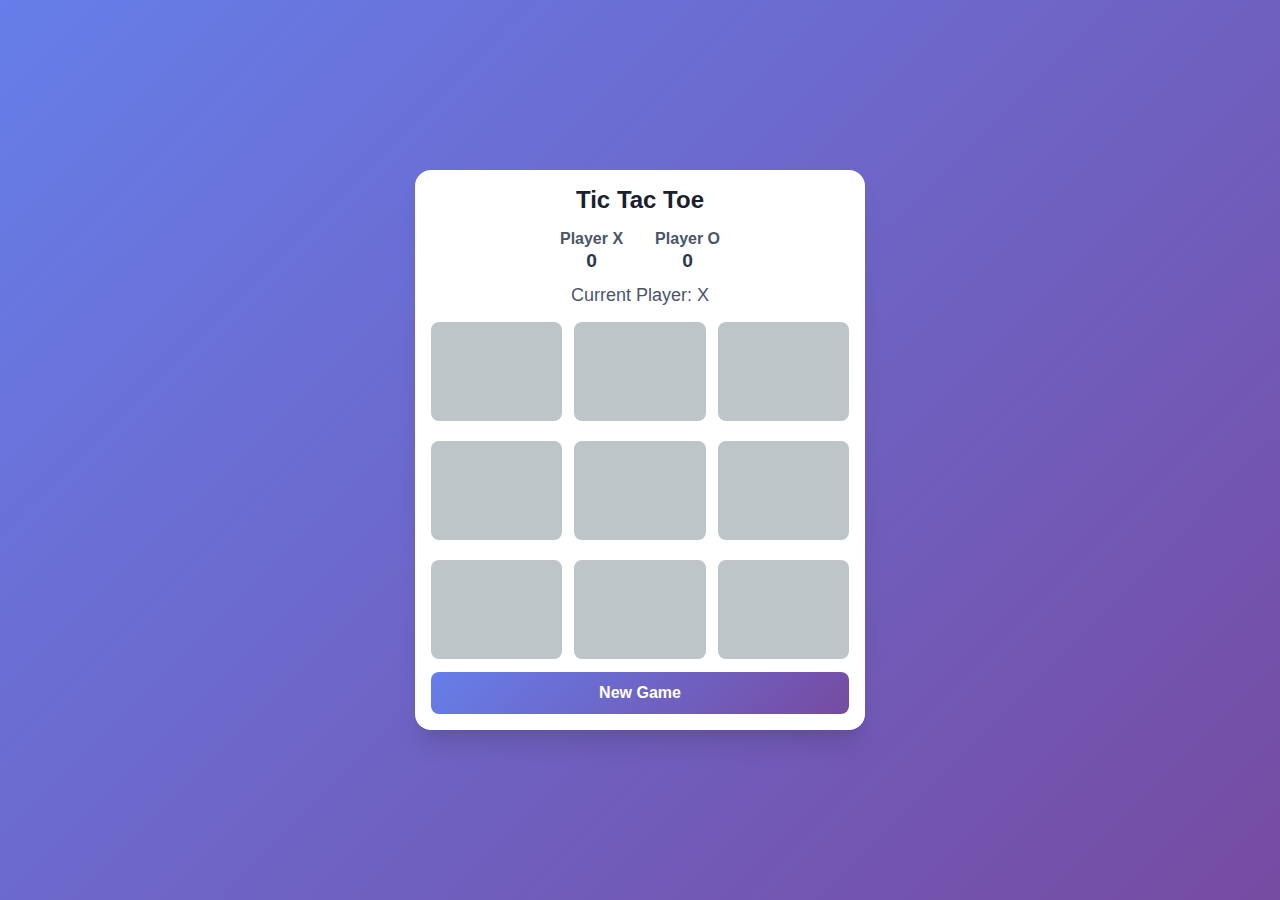
==== index.html @ 22e98348 "feat: Create modern UI and UX for Tic Tac Toe" ====
<!DOCTYPE html>
<html lang="en">
<head>
    <meta charset="UTF-8">
    <meta name="viewport" content="width=device-width, initial-scale=1.0">
    <title>Tic Tac Toe</title>
    <link rel="stylesheet" href="style.css">
</head>
<body>
    <div class="container">
        <div class="game-info">
            <h1>Tic Tac Toe</h1>
            <div class="scores">
                <div class="score">
                    <span class="player">Player X</span>
                    <span class="points">0</span>
                </div>
                <div class="score">
                    <span class="player">Player O</span>
                    <span class="points">0</span>
                </div>
            </div>
            <div class="status">Current Player: X</div>
        </div>

        <div class="board">
            <div class="cell" data-index="0"></div>
            <div class="cell" data-index="1"></div>
            <div class="cell" data-index="2"></div>
            <div class="cell" data-index="3"></div>
            <div class="cell" data-index="4"></div>
            <div class="cell" data-index="5"></div>
            <div class="cell" data-index="6"></div>
            <div class="cell" data-index="7"></div>
            <div class="cell" data-index="8"></div>
        </div>

        <button class="reset-button">New Game</button>
    </div>
    <script src="script.js"></script>
</body>
</html>
---- style.css ----
* {
    margin: 0;
    padding: 0;
    box-sizing: border-box;
}

body {
    font-family: -apple-system, BlinkMacSystemFont, "Segoe UI", Roboto, Oxygen-Sans, Ubuntu, Cantarell, sans-serif;
    min-height: 100vh;
    background: linear-gradient(135deg, #667eea 0%, #764ba2 100%);
    display: flex;
    align-items: center;
    justify-content: center;
    padding: 1rem;
}

.container {
    background: white;
    border-radius: 1rem;
    padding: 1rem;
    box-shadow: 0 20px 25px -5px rgba(0, 0, 0, 0.1), 0 10px 10px -5px rgba(0, 0, 0, 0.04);
    max-width: 450px;
    width: 100%;
    /* height: 5%; */
}

.game-info {
    text-align: center;
    margin-bottom: 1rem;
}

h1 {
    color: #1a202c;
    font-size: 1.5rem;
    margin-bottom: 1rem;
}

.scores {
    display: flex;
    justify-content: center;
    gap: 0rem 2rem;
    margin-bottom: .1rem;
}

.score {
    display: flex;
    flex-direction: column;
    align-items: center;
}

.player {
    font-size: 1rem;
    font-weight: 600;
    color: #4a5568;
    margin-bottom: .1rem;
}

.points {
    font-size: 1.2rem;
    font-weight: bold;
    color: #2d3748;
    margin-bottom: .3rem;
}

.status {
    font-size: 1.125rem;
    color: #4a5568;
    margin-top: .5rem;
}

.board {
    display: grid;
    grid-template-columns: repeat(3, 1fr);
    gap: 0.75rem;
    margin-bottom: .3rem;
}

.cell {
    background: #bdc5c9;
    aspect-ratio: 1;
    border-radius: 0.5rem;
    display: flex;
    align-items: center;
    justify-content: center;
    font-size: 2rem;
    font-weight: bold;
    cursor: pointer;
    transition: background-color 0.2s;
    position: relative;
    width: 100%;
    height: 6.2rem;
    margin-bottom: 0.5rem;
}

.cell:hover {
    background: #acb9c5;
}

.cell.x {
    color: #4c51bf;
}

.cell.o {
    color: #9f7aea;
}

.cell.x::before,
.cell.x::after {
    content: '';
    position: absolute;
    width: 80%;
    height: 3px;
    background: currentColor;
    border-radius: 2px;
}

.cell.x::before {
    transform: rotate(45deg);
}

.cell.x::after {
    transform: rotate(-45deg);
}

.cell.o::before {
    content: '';
    position: absolute;
    width: 60%;
    height: 60%;
    border: 3px solid currentColor;
    border-radius: 50%;
}

.reset-button {
    width: 100%;
    padding: 0.75rem;
    background: linear-gradient(135deg, #667eea 0%, #764ba2 100%);
    color: white;
    border: none;
    border-radius: 0.5rem;
    font-size: 1rem;
    font-weight: 600;
    cursor: pointer;
    transition: opacity 0.2s;
}

.reset-button:hover {
    opacity: 0.9;
}

@keyframes pop-in {
    0% {
        transform: scale(0);
        opacity: 0;
    }
    70% {
        transform: scale(1.1);
    }
    100% {
        transform: scale(1);
        opacity: 1;
    }
}

.cell.x::before,
.cell.x::after,
.cell.o::before {
    animation: pop-in 0.3s cubic-bezier(0.68, -0.55, 0.265, 1.55) forwards;
}
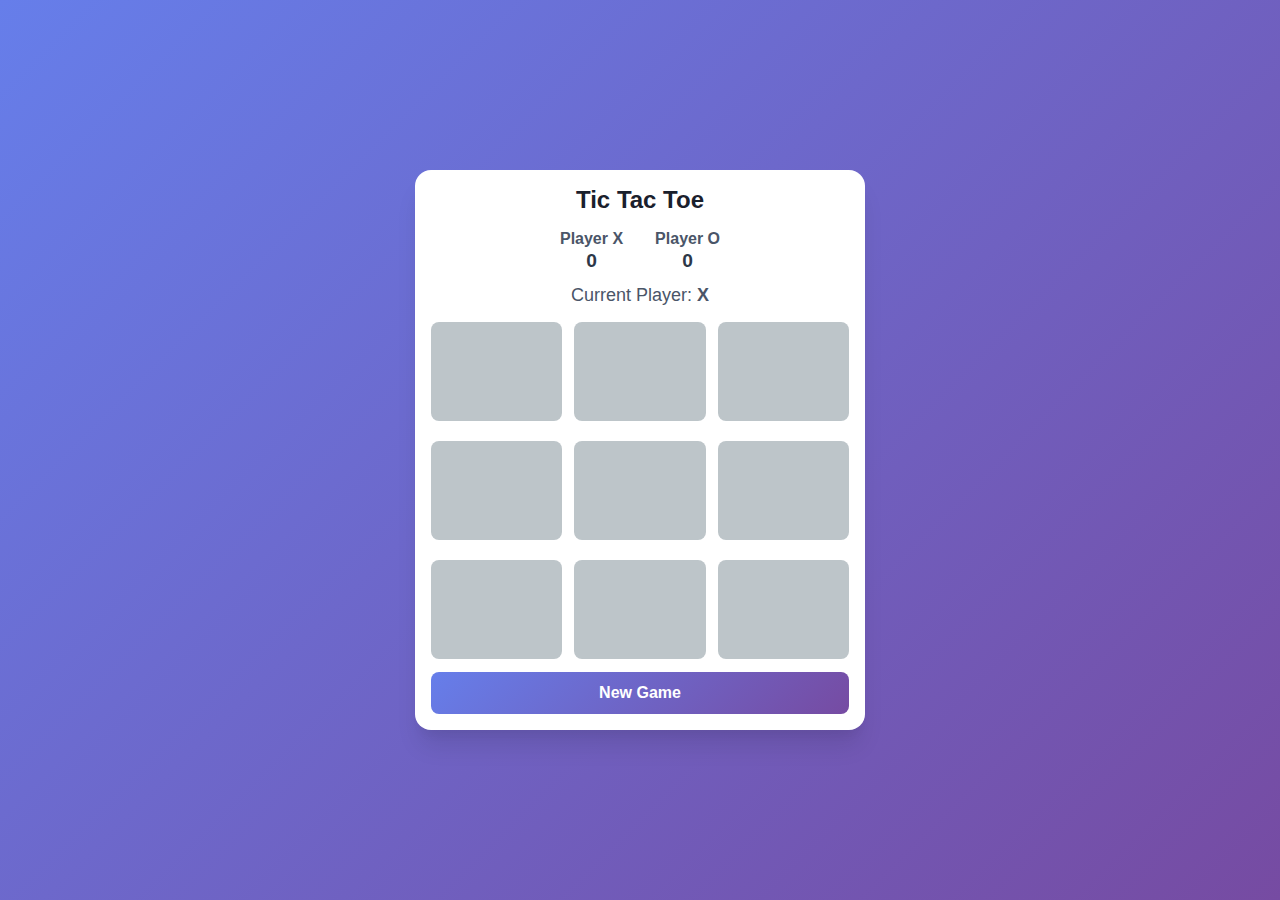
==== commit 9f9007cd: "Add XO game functionality with basic UI and game logic" ====
--- a/index.html
+++ b/index.html
@@ -17,26 +17,28 @@
                 </div>
                 <div class="score">
                     <span class="player">Player O</span>
-                    <span class="points">0</span>
+                    <span class="points opoints">0</span>
                 </div>
             </div>
-            <div class="status">Current Player: X</div>
+            <div class="status">Current Player: <span class="statu">X</span>  </div>
         </div>
 
         <div class="board">
-            <div class="cell" data-index="0"></div>
-            <div class="cell" data-index="1"></div>
-            <div class="cell" data-index="2"></div>
-            <div class="cell" data-index="3"></div>
-            <div class="cell" data-index="4"></div>
-            <div class="cell" data-index="5"></div>
-            <div class="cell" data-index="6"></div>
-            <div class="cell" data-index="7"></div>
-            <div class="cell" data-index="8"></div>
+            <div class="cell" data-index="0" id="item1"  ></div>
+            <div class="cell" data-index="1" id="item2"></div>
+            <div class="cell" data-index="2" id="item3"></div>
+
+            <div class="cell" data-index="3" id="item4"></div>
+            <div class="cell" data-index="4" id="item5"></div>
+            <div class="cell" data-index="5" id="item6"></div>
+
+            <div class="cell" data-index="6" id = "item7"></div>
+            <div class="cell" data-index="7" id = "item8"></div>
+            <div class="cell" data-index="8" id= "item9"></div>
         </div>
 
         <button class="reset-button">New Game</button>
     </div>
-    <script src="script.js"></script>
+    <script src="main.js"></script>
 </body>
 </html>--- a/style.css
+++ b/style.css
@@ -68,6 +68,10 @@
     margin-top: .5rem;
 }
 
+.statu{
+    font-weight: bold;
+}
+
 .board {
     display: grid;
     grid-template-columns: repeat(3, 1fr);
@@ -96,37 +100,38 @@
     background: #acb9c5;
 }
 
-.cell.x {
+.x{
     color: #4c51bf;
+    /* font-size: 300px; */
 }
 
-.cell.o {
+.o{
     color: #9f7aea;
 }
 
-.cell.x::before,
-.cell.x::after {
+.element.x::before,
+.element.x::after {
     content: '';
     position: absolute;
     width: 80%;
     height: 3px;
     background: currentColor;
     border-radius: 2px;
-}
+} 
 
-.cell.x::before {
+.element.x::before {
     transform: rotate(45deg);
 }
 
-.cell.x::after {
+.element.x::after {
     transform: rotate(-45deg);
 }
 
-.cell.o::before {
+.element.o::before {
     content: '';
     position: absolute;
-    width: 60%;
-    height: 60%;
+    width: 45%;
+    height: 55%;
     border: 3px solid currentColor;
     border-radius: 50%;
 }
@@ -142,7 +147,7 @@
     font-weight: 600;
     cursor: pointer;
     transition: opacity 0.2s;
-}
+} 
 
 .reset-button:hover {
     opacity: 0.9;
@@ -162,8 +167,8 @@
     }
 }
 
-.cell.x::before,
-.cell.x::after,
-.cell.o::before {
+.element.x::before,
+.element.x::after,
+.element.o::before {
     animation: pop-in 0.3s cubic-bezier(0.68, -0.55, 0.265, 1.55) forwards;
 }